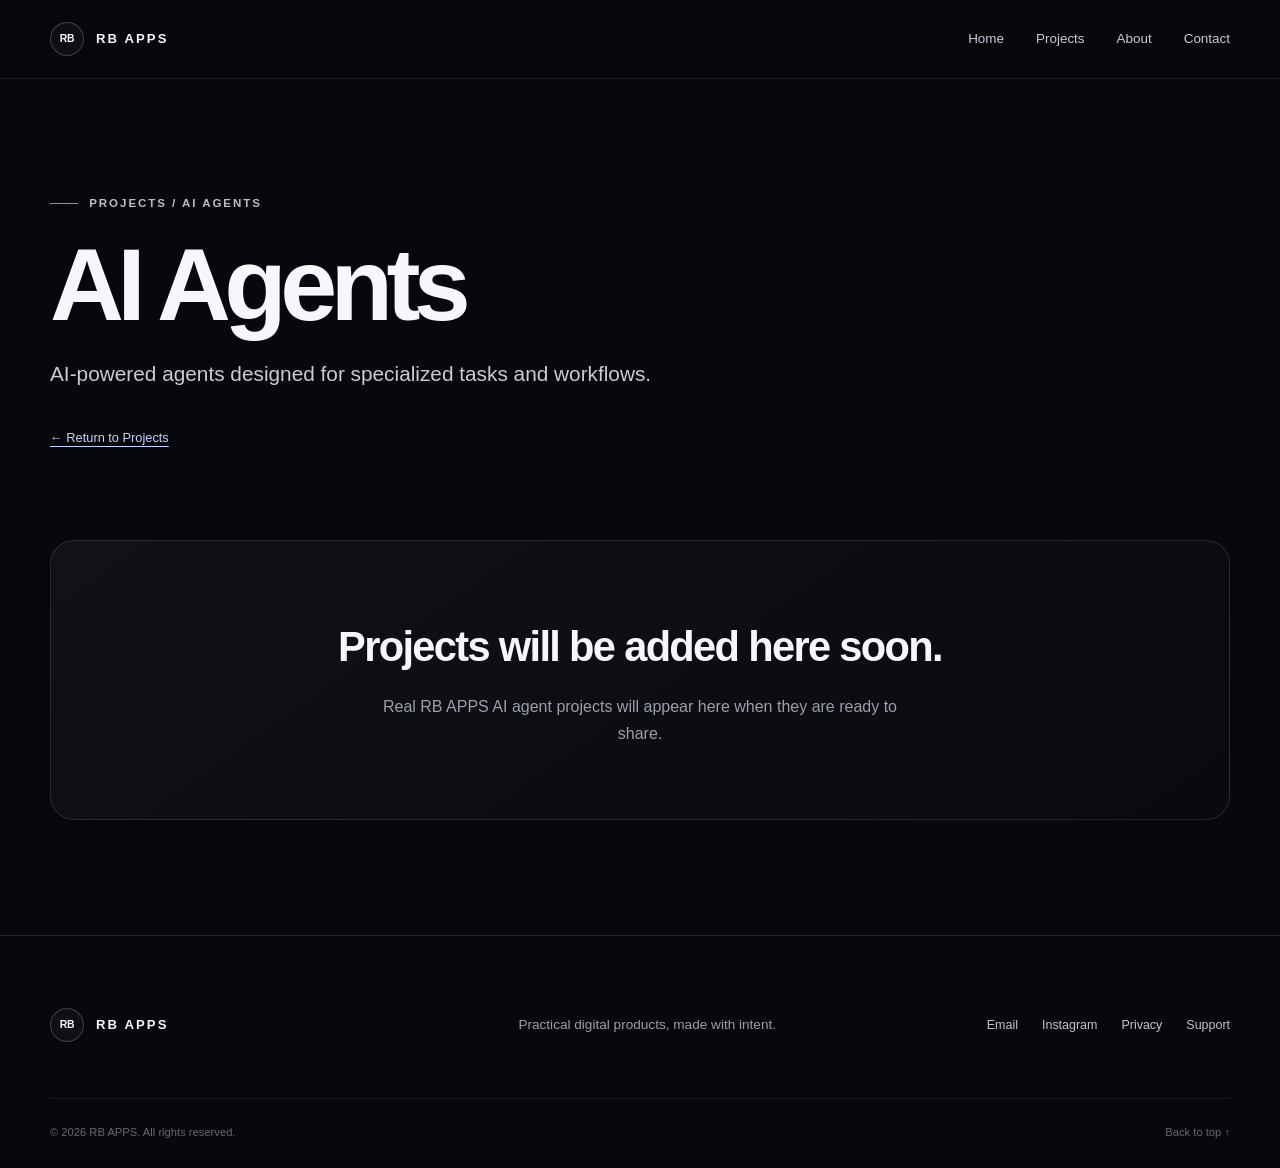
==== projects/ai-agents.html @ 2029d135 "feat: launch RB APPS portfolio website" ====
<!doctype html>
<html lang="en">
  <head><meta charset="UTF-8" /><meta name="viewport" content="width=device-width, initial-scale=1" /><meta name="theme-color" content="#07080c" /><meta name="description" content="Explore AI agent projects created by RB APPS." /><title>AI Agents — RB APPS</title><link rel="icon" href="../favicon.svg" type="image/svg+xml" /><link rel="stylesheet" href="../styles.css" /><script src="../script.js" defer></script></head>
  <body class="content-page">
    <a class="skip-link" href="#main-content">Skip to content</a>
    <header class="site-header" data-header><div class="container nav-shell"><a class="wordmark" href="../index.html" aria-label="RB APPS home"><span class="wordmark-mark" aria-hidden="true">RB</span><span>RB APPS</span></a><button class="menu-button" type="button" aria-expanded="false" aria-controls="primary-navigation" aria-label="Open navigation" data-menu-button><span></span><span></span></button><nav class="primary-nav" id="primary-navigation" aria-label="Primary navigation" data-navigation><a href="../index.html">Home</a><a href="../index.html#apps">Projects</a><a href="../index.html#about">About</a><a href="../index.html#contact">Contact</a></nav></div></header>
    <main class="category-main" id="main-content"><div class="category-shell"><header class="category-page-header"><p class="eyebrow"><span></span> Projects / AI Agents</p><h1>AI Agents</h1><p class="content-intro">AI-powered agents designed for specialized tasks and workflows.</p><a class="category-back" href="../index.html#apps">← Return to Projects</a></header><section class="empty-state" aria-labelledby="empty-title"><div><h2 id="empty-title">Projects will be added here soon.</h2><p>Real RB APPS AI agent projects will appear here when they are ready to share.</p></div></section></div></main>
    <footer class="site-footer"><div class="container footer-main"><a class="wordmark" href="../index.html" aria-label="RB APPS home"><span class="wordmark-mark" aria-hidden="true">RB</span><span>RB APPS</span></a><p>Practical digital products, made with intent.</p><nav aria-label="Footer navigation"><a href="mailto:digitalcreatorranjeet@gmail.com">Email</a><a href="https://www.instagram.com/ranjeet.focused/" target="_blank" rel="noopener noreferrer" aria-label="Instagram (opens in a new tab)">Instagram</a><a href="../privacy.html">Privacy</a><a href="../support.html">Support</a></nav></div><div class="container footer-bottom"><p>© <span data-current-year></span> RB APPS. All rights reserved.</p><a href="#main-content">Back to top ↑</a></div></footer>
  </body>
</html>
---- styles.css ----
:root {
  color-scheme: dark;
  --bg: #07080c;
  --bg-soft: #0b0d13;
  --surface: rgba(255, 255, 255, 0.045);
  --surface-strong: rgba(255, 255, 255, 0.075);
  --line: rgba(255, 255, 255, 0.11);
  --line-bright: rgba(255, 255, 255, 0.2);
  --text: #f6f7fb;
  --muted: #9a9fac;
  --blue: #6e8cff;
  --violet: #9b79ff;
  --max-width: 1180px;
  --radius: 24px;
  --space-section: clamp(5rem, 10vw, 9rem);
}

*, *::before, *::after { box-sizing: border-box; }
html { scroll-behavior: smooth; }
body {
  margin: 0;
  min-width: 280px;
  overflow-x: hidden;
  background: var(--bg);
  color: var(--text);
  font-family: Inter, ui-sans-serif, -apple-system, BlinkMacSystemFont, "Segoe UI", sans-serif;
  font-size: 1rem;
  line-height: 1.65;
  -webkit-font-smoothing: antialiased;
}

a { color: inherit; }
button, a { -webkit-tap-highlight-color: transparent; }
:focus-visible { outline: 2px solid #aabaff; outline-offset: 4px; }
.container { width: min(calc(100% - 2.5rem), var(--max-width)); margin-inline: auto; }
.skip-link { position: fixed; z-index: 100; top: 1rem; left: 1rem; padding: .7rem 1rem; background: white; color: #08090d; transform: translateY(-180%); }
.skip-link:focus { transform: translateY(0); }

.site-header { position: absolute; z-index: 20; inset: 0 0 auto; border-bottom: 1px solid rgba(255,255,255,.08); }
.nav-shell { min-height: 78px; display: flex; align-items: center; justify-content: space-between; }
.wordmark { display: inline-flex; align-items: center; gap: .75rem; color: var(--text); font-weight: 720; font-size: .82rem; letter-spacing: .16em; text-decoration: none; }
.wordmark-mark { display: grid; width: 34px; aspect-ratio: 1; place-items: center; border: 1px solid var(--line-bright); border-radius: 50%; font-size: .65rem; letter-spacing: -.03em; background: rgba(255,255,255,.035); }
.primary-nav { display: flex; gap: 2rem; align-items: center; }
.primary-nav a { min-height: 44px; display: inline-flex; align-items: center; color: #c8cbd4; font-size: .84rem; text-decoration: none; transition: color .2s ease; }
.primary-nav a:hover { color: white; }
.menu-button { display: none; width: 46px; height: 46px; padding: 0; border: 1px solid var(--line); border-radius: 50%; background: transparent; }
.menu-button span { display: block; width: 18px; height: 1px; margin: 5px auto; background: white; transition: transform .2s ease; }

.hero { position: relative; min-height: min(900px, 100svh); padding: clamp(9.5rem, 18vh, 13rem) 0 2rem; overflow: hidden; display: flex; flex-direction: column; justify-content: space-between; border-bottom: 1px solid var(--line); }
.hero::before { content: ""; position: absolute; inset: 0; opacity: .2; background-image: linear-gradient(rgba(255,255,255,.045) 1px, transparent 1px), linear-gradient(90deg, rgba(255,255,255,.045) 1px, transparent 1px); background-size: 72px 72px; mask-image: linear-gradient(to bottom, black, transparent 80%); }
.gravity-field { position: absolute; inset: 0; pointer-events: none; }
.orb { position: absolute; border-radius: 50%; filter: blur(12px); opacity: .25; animation: float 12s ease-in-out infinite alternate; }
.orb-one { width: min(42vw, 600px); aspect-ratio: 1; right: -10%; top: 4%; background: radial-gradient(circle, rgba(90,110,255,.7), transparent 68%); }
.orb-two { width: 380px; aspect-ratio: 1; left: -12%; bottom: -20%; background: radial-gradient(circle, rgba(151,83,255,.35), transparent 70%); animation-delay: -5s; }
.orbit { position: absolute; border: 1px solid rgba(255,255,255,.09); border-radius: 50%; transform: rotate(-20deg); }
.orbit-one { width: 610px; height: 230px; right: -80px; top: 240px; }
.orbit-two { width: 380px; height: 130px; right: 45px; top: 290px; }
.hero-layout { position: relative; z-index: 2; display: grid; grid-template-columns: minmax(0, 1.25fr) minmax(320px, .75fr); gap: clamp(2rem, 7vw, 7rem); align-items: center; }
.eyebrow { margin: 0 0 1.5rem; display: flex; align-items: center; gap: .7rem; color: #b9beca; font-size: .72rem; font-weight: 650; letter-spacing: .17em; text-transform: uppercase; }
.eyebrow span { width: 28px; height: 1px; background: linear-gradient(90deg, var(--blue), var(--violet)); }
.hero h1 { margin: 0; font-size: clamp(4.4rem, 12vw, 9rem); line-height: .82; letter-spacing: -.075em; font-weight: 760; }
.hero-tagline { max-width: 700px; margin: 1.8rem 0 0; font-size: clamp(1.65rem, 3.3vw, 3rem); line-height: 1.14; letter-spacing: -.04em; font-weight: 360; }
em { color: #aab6ff; font-family: Georgia, serif; font-weight: 400; }
.hero-summary { max-width: 570px; margin: 1.7rem 0 0; color: var(--muted); font-size: clamp(1rem, 1.6vw, 1.12rem); }
.hero-actions { display: flex; flex-wrap: wrap; gap: .85rem; margin-top: 2.4rem; }
.button { min-height: 50px; padding: .75rem 1.2rem; border: 1px solid transparent; border-radius: 999px; display: inline-flex; align-items: center; justify-content: center; gap: 2rem; font-size: .84rem; font-weight: 650; text-decoration: none; transition: transform .2s ease, background-color .2s ease, border-color .2s ease; }
.button:hover { transform: translateY(-2px); }
.button-primary { background: #f5f6fa; color: #08090d; }
.button-secondary { border-color: var(--line-bright); background: rgba(255,255,255,.025); }
.hero-object { position: relative; min-height: 440px; display: grid; place-items: center; perspective: 900px; }
.device-shell { width: min(245px, 68vw); aspect-ratio: .54; padding: 8px; border: 1px solid rgba(255,255,255,.26); border-radius: 36px; background: linear-gradient(145deg, rgba(255,255,255,.13), rgba(255,255,255,.025)); box-shadow: 0 35px 90px rgba(0,0,0,.65), 0 0 80px rgba(89,92,255,.11); transform: rotate(7deg) translateY(-5px); animation: deviceFloat 7s ease-in-out infinite; }
.device-screen { height: 100%; padding: 1.2rem; border-radius: 29px; background: radial-gradient(circle at 65% 20%, rgba(114,86,255,.23), transparent 35%), #090a10; border: 1px solid rgba(255,255,255,.07); display: flex; flex-direction: column; }
.screen-label { color: #7c8291; font-size: .55rem; letter-spacing: .18em; }
.screen-core { flex: 1; display: grid; place-items: center; }
.screen-core span { width: 92px; aspect-ratio: 1; display: grid; place-items: center; border-radius: 25px; background: linear-gradient(145deg, #7792ff, #7c4fff); box-shadow: 0 15px 45px rgba(104,76,255,.4); font-size: 2.2rem; font-weight: 730; }
.screen-lines { display: grid; gap: .55rem; }
.screen-lines i { height: 5px; border-radius: 5px; background: rgba(255,255,255,.12); }
.screen-lines i:nth-child(2) { width: 78%; } .screen-lines i:nth-child(3) { width: 48%; }
.status-chip { position: absolute; padding: .45rem .7rem; border: 1px solid var(--line); border-radius: 999px; background: rgba(10,11,17,.8); backdrop-filter: blur(8px); color: #aeb3c0; font-size: .55rem; letter-spacing: .13em; }
.chip-one { top: 17%; right: -4%; } .chip-two { bottom: 18%; left: -10%; }
.hero-footnote { position: relative; z-index: 2; padding-top: 2rem; display: flex; justify-content: space-between; color: #666b78; font-size: .63rem; letter-spacing: .15em; text-transform: uppercase; }

.section { padding-block: var(--space-section); }
.section-heading { margin-bottom: clamp(2.5rem, 6vw, 5rem); display: grid; grid-template-columns: 1.25fr .75fr; gap: 3rem; align-items: end; }
.section-heading h2, .about-grid h2, .contact-panel h2 { margin: 0; font-size: clamp(2.4rem, 5vw, 4.7rem); line-height: 1.02; letter-spacing: -.055em; }
.section-heading > p { max-width: 450px; margin: 0; color: var(--muted); }
.apps-section { background: linear-gradient(180deg, #090a0f, var(--bg)); }
.project-category-grid { display: grid; grid-template-columns: repeat(4, minmax(0, 1fr)); gap: 1rem; margin-bottom: clamp(4rem, 8vw, 7rem); }
.project-category-card { min-width: 0; min-height: 310px; padding: clamp(1.35rem, 2.4vw, 2rem); display: flex; flex-direction: column; color: var(--text); text-decoration: none; border: 1px solid var(--line); border-radius: var(--radius); background: linear-gradient(145deg, rgba(255,255,255,.045), rgba(255,255,255,.012)); transition: transform .3s ease, border-color .3s ease, background .3s ease; }
.project-category-card:hover { transform: translateY(-5px); border-color: var(--line-bright); background: linear-gradient(145deg, rgba(119,104,255,.1), rgba(255,255,255,.018)); }
.project-category-card:focus-visible { outline: 2px solid #9aa6ff; outline-offset: 4px; }
.category-icon { width: 48px; height: 48px; display: grid; place-items: center; color: #aeb8ff; border: 1px solid rgba(159,169,255,.28); border-radius: 15px; background: rgba(111,91,255,.09); }
.category-icon svg { width: 24px; height: 24px; fill: none; stroke: currentColor; stroke-width: 1.45; stroke-linecap: round; stroke-linejoin: round; }
.category-number { margin: 1.5rem 0 0; color: #686e7c; font-size: .62rem; letter-spacing: .18em; }
.project-category-card h3 { margin: auto 0 .75rem; padding-top: 2.5rem; font-size: clamp(1.3rem, 2vw, 1.65rem); line-height: 1.08; letter-spacing: -.035em; }
.project-category-card p { margin: 0; color: var(--muted); font-size: .86rem; line-height: 1.6; }
.category-cta { margin-top: 1.75rem; display: flex; align-items: center; justify-content: space-between; color: #e9ebf6; font-size: .7rem; letter-spacing: .08em; text-transform: uppercase; }
.category-cta > span { color: #9aa6ff; font-size: 1rem; transition: transform .3s ease; }
.project-category-card:hover .category-cta > span { transform: translate(3px, 3px); }
.project-list { scroll-margin-top: 2rem; }
.project-list-heading { margin-bottom: 2rem; }
.project-list-heading h3 { margin: .5rem 0 0; font-size: clamp(1.8rem, 3vw, 2.6rem); letter-spacing: -.04em; }
.app-card { overflow: hidden; min-height: 480px; display: grid; grid-template-columns: 1fr 1fr; border: 1px solid var(--line); border-radius: var(--radius); background: var(--surface); transition: transform .3s ease, border-color .3s ease; }
.app-card + .app-card { margin-top: 2rem; }
.app-card:hover { transform: translateY(-5px); border-color: var(--line-bright); }
.app-visual { position: relative; overflow: hidden; min-height: 380px; display: grid; place-items: center; background: radial-gradient(circle at center, rgba(102,85,255,.2), transparent 38%), linear-gradient(145deg, rgba(255,255,255,.035), transparent); border-right: 1px solid var(--line); }
.smart-prompt-visual { background: radial-gradient(circle at center, rgba(76,124,255,.23), transparent 38%), linear-gradient(145deg, rgba(255,255,255,.035), transparent); }
.app-visual::before { content: ""; position: absolute; width: 72%; aspect-ratio: 1; border: 1px solid rgba(255,255,255,.08); border-radius: 50%; }
.app-icon { z-index: 1; width: 132px; aspect-ratio: 1; display: grid; place-items: center; border-radius: 34px; background: linear-gradient(145deg, #7996ff, #764ce9); box-shadow: 0 28px 65px rgba(91,67,228,.35); font-size: 3.2rem; font-weight: 750; }
.app-icon-image { z-index: 1; display: block; width: 148px; height: 148px; aspect-ratio: 1; object-fit: cover; border: 1px solid rgba(255,255,255,.15); border-radius: 35px; box-shadow: 0 28px 65px rgba(91,67,228,.38); }
.visual-ring { position: absolute; width: 90%; height: 32%; border: 1px solid rgba(255,255,255,.1); border-radius: 50%; transform: rotate(-14deg); }
.visual-dot { position: absolute; width: 8px; aspect-ratio: 1; border-radius: 50%; background: #a5b3ff; box-shadow: 0 0 20px #7b8cff; }
.dot-one { top: 24%; right: 24%; } .dot-two { bottom: 22%; left: 20%; width: 5px; }
.app-content { padding: clamp(2rem, 6vw, 5rem); display: flex; flex-direction: column; justify-content: center; align-items: flex-start; }
.app-index { color: #858b99; font-size: .65rem; letter-spacing: .17em; }
.app-content h3 { margin: .65rem 0 1rem; font-size: clamp(2.5rem, 4.6vw, 4.8rem); line-height: 1; letter-spacing: -.055em; }
.placeholder-copy { max-width: 420px; margin: 0; color: var(--muted); }
.app-link { margin-top: 2rem; gap: 1.25rem; }
.app-screenshots { grid-column: 1 / -1; display: flex; gap: 1rem; overflow-x: auto; padding: clamp(1.25rem, 3vw, 2rem); border-top: 1px solid var(--line); background: rgba(255,255,255,.018); scroll-snap-type: x proximity; scrollbar-color: rgba(150,157,255,.45) transparent; }
.app-screenshots img { flex: 0 0 clamp(190px, 23vw, 270px); width: clamp(190px, 23vw, 270px); height: auto; border: 1px solid rgba(255,255,255,.12); border-radius: 18px; box-shadow: 0 18px 45px rgba(0,0,0,.3); scroll-snap-align: start; }
.coming-soon { margin-top: 2rem; padding: .5rem .8rem; border: 1px solid var(--line); border-radius: 999px; color: #c6cad4; font-size: .7rem; letter-spacing: .09em; text-transform: uppercase; }
.future-note { margin: 2rem 0 0; color: #656a76; font-size: .8rem; text-align: center; }

.about-section { border-top: 1px solid rgba(255,255,255,.05); }
.about-grid { display: grid; grid-template-columns: minmax(280px, .78fr) minmax(0, 1fr); gap: clamp(3rem, 9vw, 9rem); align-items: center; }
.about-portrait { position: relative; max-width: 470px; padding: 8px; border: 1px solid var(--line); border-radius: 30px; background: linear-gradient(145deg, rgba(255,255,255,.09), rgba(255,255,255,.02)); box-shadow: 0 30px 80px rgba(0,0,0,.38), 0 0 65px rgba(91,86,255,.08); }
.about-portrait::after { content: ""; position: absolute; z-index: -1; width: 48%; aspect-ratio: 1; right: -8%; bottom: -7%; border-radius: 50%; background: rgba(105,82,255,.2); filter: blur(45px); }
.about-portrait img { display: block; width: 100%; height: auto; aspect-ratio: 1122 / 1402; object-fit: cover; object-position: center 38%; border-radius: 22px; }
.about-content { max-width: 620px; }
.about-copy { padding-top: clamp(1.75rem, 4vw, 3rem); }
.about-copy p { margin: 0 0 1.5rem; color: var(--muted); font-size: clamp(1rem, 1.8vw, 1.2rem); }
.about-copy p:first-child { color: #dde0e7; }
.principles-section { border-block: 1px solid var(--line); background: var(--bg-soft); }
.section-heading.compact { grid-template-columns: 1fr; }
.principles-grid { display: grid; grid-template-columns: repeat(4, 1fr); border: 1px solid var(--line); border-radius: var(--radius); overflow: hidden; }
.principles-grid article { min-width: 0; padding: clamp(1.5rem, 3vw, 2.4rem); border-right: 1px solid var(--line); }
.principles-grid article:last-child { border: 0; }
.principles-grid span { color: #666c79; font-size: .65rem; letter-spacing: .15em; }
.principles-grid h3 { margin: 4rem 0 .8rem; font-size: 1.25rem; }
.principles-grid p { margin: 0; color: var(--muted); font-size: .9rem; }

.contact-panel { padding: clamp(2rem, 6vw, 5rem); display: grid; grid-template-columns: 1.15fr .85fr; gap: 3rem; align-items: center; border: 1px solid var(--line); border-radius: var(--radius); background: radial-gradient(circle at 90% 20%, rgba(98,83,255,.16), transparent 32%), var(--surface); }
.contact-copy p { margin: 0 0 1.2rem; color: var(--muted); }
.contact-links { display: grid; gap: .75rem; }
.contact-link { position: relative; min-height: 76px; padding: .9rem 3rem .9rem 1rem; display: flex; flex-direction: column; justify-content: center; border: 1px solid var(--line); border-radius: 16px; background: rgba(255,255,255,.025); text-decoration: none; transition: transform .2s ease, border-color .2s ease, background-color .2s ease; }
.contact-link:hover { transform: translateY(-2px); border-color: var(--line-bright); background: rgba(255,255,255,.055); }
.contact-link:active { transform: translateY(0); background: rgba(255,255,255,.075); }
.contact-link-label { color: #777d8a; font-size: .65rem; font-weight: 650; letter-spacing: .14em; text-transform: uppercase; }
.contact-link-value { overflow-wrap: anywhere; color: #e8eaf0; font-size: .88rem; }
.contact-link-arrow { position: absolute; right: 1rem; top: 50%; color: #9daaff; transform: translateY(-50%); }
.site-footer { padding: 4rem 0 1.7rem; border-top: 1px solid var(--line); }
.footer-main { display: grid; grid-template-columns: 1fr 1fr auto; gap: 2rem; align-items: center; }
.footer-main p { color: var(--muted); font-size: .85rem; }
.footer-main nav { display: flex; flex-wrap: wrap; gap: .5rem 1.5rem; color: #858a96; font-size: .78rem; }
.footer-main nav a { min-height: 44px; display: inline-flex; align-items: center; color: #c1c5cf; text-underline-offset: .25em; text-decoration-color: transparent; transition: color .2s ease, text-decoration-color .2s ease; }
.footer-main nav a:hover { color: white; text-decoration-color: currentColor; }
.footer-main small { margin-left: .25rem; color: #565b67; text-transform: uppercase; font-size: .55rem; }
.footer-bottom { margin-top: 3rem; padding-top: 1.5rem; border-top: 1px solid rgba(255,255,255,.07); display: flex; justify-content: space-between; color: #636874; font-size: .7rem; }
.footer-bottom p { margin: 0; }
.footer-bottom a { text-decoration: none; }

.content-page { min-height: 100vh; }
.content-page .site-header { position: relative; background: rgba(7,8,12,.82); }
.content-main { position: relative; overflow: hidden; min-height: calc(100vh - 78px); padding-block: clamp(4.5rem, 10vw, 8rem); }
.content-main::before { content: ""; position: absolute; width: min(60vw, 760px); aspect-ratio: 1; top: -34%; right: -18%; border-radius: 50%; background: radial-gradient(circle, rgba(92,91,255,.16), transparent 68%); pointer-events: none; }
.content-shell { position: relative; z-index: 1; width: min(calc(100% - 2.5rem), 820px); margin-inline: auto; }
.content-header { margin-bottom: clamp(2.5rem, 6vw, 4.5rem); }
.content-header h1 { max-width: 760px; margin: 0; font-size: clamp(3rem, 7vw, 6rem); line-height: .95; letter-spacing: -.065em; }
.content-intro { max-width: 700px; margin: 1.5rem 0 0; color: #c9ccd5; font-size: clamp(1.05rem, 2vw, 1.3rem); }
.content-card { padding: clamp(1.5rem, 5vw, 3.5rem); border: 1px solid var(--line); border-radius: var(--radius); background: linear-gradient(145deg, rgba(255,255,255,.055), rgba(255,255,255,.02)); box-shadow: 0 28px 80px rgba(0,0,0,.22); }
.content-card h2 { margin: 0 0 1rem; font-size: clamp(1.45rem, 3vw, 2rem); line-height: 1.2; letter-spacing: -.035em; }
.content-card h2:not(:first-child) { margin-top: 2.5rem; }
.content-card p, .content-card li { color: var(--muted); }
.content-card p { margin: 0 0 1.25rem; }
.content-card ul { margin: 1.25rem 0 0; padding-left: 1.25rem; }
.content-card li { margin-block: .65rem; padding-left: .35rem; }
.content-card a:not(.button) { color: #c8d0ff; text-underline-offset: .25em; }
.content-card .button { margin-top: 1rem; }
.policy-date { display: inline-flex; margin-bottom: 2rem; padding: .45rem .75rem; border: 1px solid var(--line); border-radius: 999px; color: #abb0bd; font-size: .72rem; letter-spacing: .08em; text-transform: uppercase; }
.content-footer-note { margin: 2rem 0 0; color: #666c78; font-size: .78rem; }
.category-main { padding-block: clamp(4.5rem, 9vw, 8rem); }
.category-shell { width: min(calc(100% - 2.5rem), var(--max-width)); margin-inline: auto; }
.category-page-header { max-width: 820px; margin-bottom: clamp(3rem, 7vw, 5rem); }
.category-page-header h1 { margin: 0; font-size: clamp(3rem, 8vw, 6.5rem); line-height: .94; letter-spacing: -.065em; }
.category-page-header .content-intro { max-width: 680px; }
.category-back { min-height: 44px; margin-top: 1.5rem; display: inline-flex; align-items: center; color: #c8d0ff; font-size: .8rem; text-underline-offset: .3em; }
.empty-state { min-height: 280px; padding: clamp(2rem, 6vw, 4.5rem); display: grid; place-content: center; text-align: center; border: 1px solid var(--line); border-radius: var(--radius); background: linear-gradient(145deg, rgba(255,255,255,.045), rgba(255,255,255,.012)); }
.empty-state h2 { margin: 0; font-size: clamp(1.6rem, 4vw, 2.6rem); letter-spacing: -.04em; }
.empty-state p { max-width: 520px; margin: .8rem auto 0; color: var(--muted); }

@keyframes float { to { transform: translate3d(20px, -25px, 0) scale(1.04); } }
@keyframes deviceFloat { 0%, 100% { transform: rotate(7deg) translateY(-5px); } 50% { transform: rotate(5deg) translateY(9px); } }

@media (max-width: 1000px) {
  .project-category-grid { grid-template-columns: repeat(2, minmax(0, 1fr)); }
}

@media (max-width: 820px) {
  .site-header[data-open="true"] { position: fixed; background: rgba(7,8,12,.96); }
  .menu-button { display: block; }
  .site-header[data-open="true"] .menu-button span:first-child { transform: translateY(3px) rotate(45deg); }
  .site-header[data-open="true"] .menu-button span:last-child { transform: translateY(-3px) rotate(-45deg); }
  .primary-nav { display: none; position: absolute; inset: 78px 0 auto; min-height: calc(100dvh - 78px); padding: 2rem 1.25rem; background: rgba(7,8,12,.98); flex-direction: column; align-items: stretch; }
  .site-header[data-open="true"] .primary-nav { display: flex; }
  .primary-nav a { min-height: 58px; border-bottom: 1px solid var(--line); font-size: 1.1rem; }
  .hero { min-height: auto; }
  .hero-layout, .section-heading, .about-grid, .contact-panel { grid-template-columns: 1fr; }
  .about-portrait { width: min(100%, 460px); margin-inline: auto; }
  .about-content { max-width: 680px; }
  .hero-object { min-height: 390px; margin-top: 1rem; }
  .orbit-one { right: -270px; } .orbit-two { right: -90px; }
  .app-card { grid-template-columns: 1fr; }
  .app-visual { border-right: 0; border-bottom: 1px solid var(--line); }
  .app-screenshots { grid-column: 1; }
  .principles-grid { grid-template-columns: 1fr 1fr; }
  .principles-grid article:nth-child(2) { border-right: 0; }
  .principles-grid article:nth-child(-n+2) { border-bottom: 1px solid var(--line); }
  .footer-main { grid-template-columns: 1fr; }
}

@media (max-width: 520px) {
  .container { width: min(calc(100% - 1.5rem), var(--max-width)); }
  .hero { padding-top: 8.5rem; }
  .hero h1 { font-size: clamp(3.7rem, 22vw, 6rem); }
  .hero-actions { align-items: stretch; flex-direction: column; }
  .button { width: 100%; }
  .project-category-grid { grid-template-columns: 1fr; }
  .project-category-card { min-height: 270px; }
  .app-screenshots img { flex-basis: min(78vw, 270px); width: min(78vw, 270px); }
  .hero-object { min-height: 350px; }
  .device-shell { width: 190px; }
  .chip-one { right: 0; } .chip-two { left: 0; }
  .principles-grid { grid-template-columns: 1fr; }
  .principles-grid article { border-right: 0; border-bottom: 1px solid var(--line); }
  .principles-grid article:nth-child(2) { border-right: 0; }
  .principles-grid article:nth-child(-n+3) { border-bottom: 1px solid var(--line); }
  .principles-grid article:last-child { border-bottom: 0; }
  .principles-grid h3 { margin-top: 2.5rem; }
  .footer-bottom { align-items: flex-start; flex-direction: column; gap: 1rem; }
  .content-shell { width: min(calc(100% - 1.5rem), 820px); }
  .content-header h1 { font-size: clamp(2.75rem, 15vw, 4.2rem); }
}

@media (prefers-reduced-motion: reduce) {
  html { scroll-behavior: auto; }
  *, *::before, *::after { scroll-behavior: auto !important; animation-duration: .01ms !important; animation-iteration-count: 1 !important; transition-duration: .01ms !important; }
}
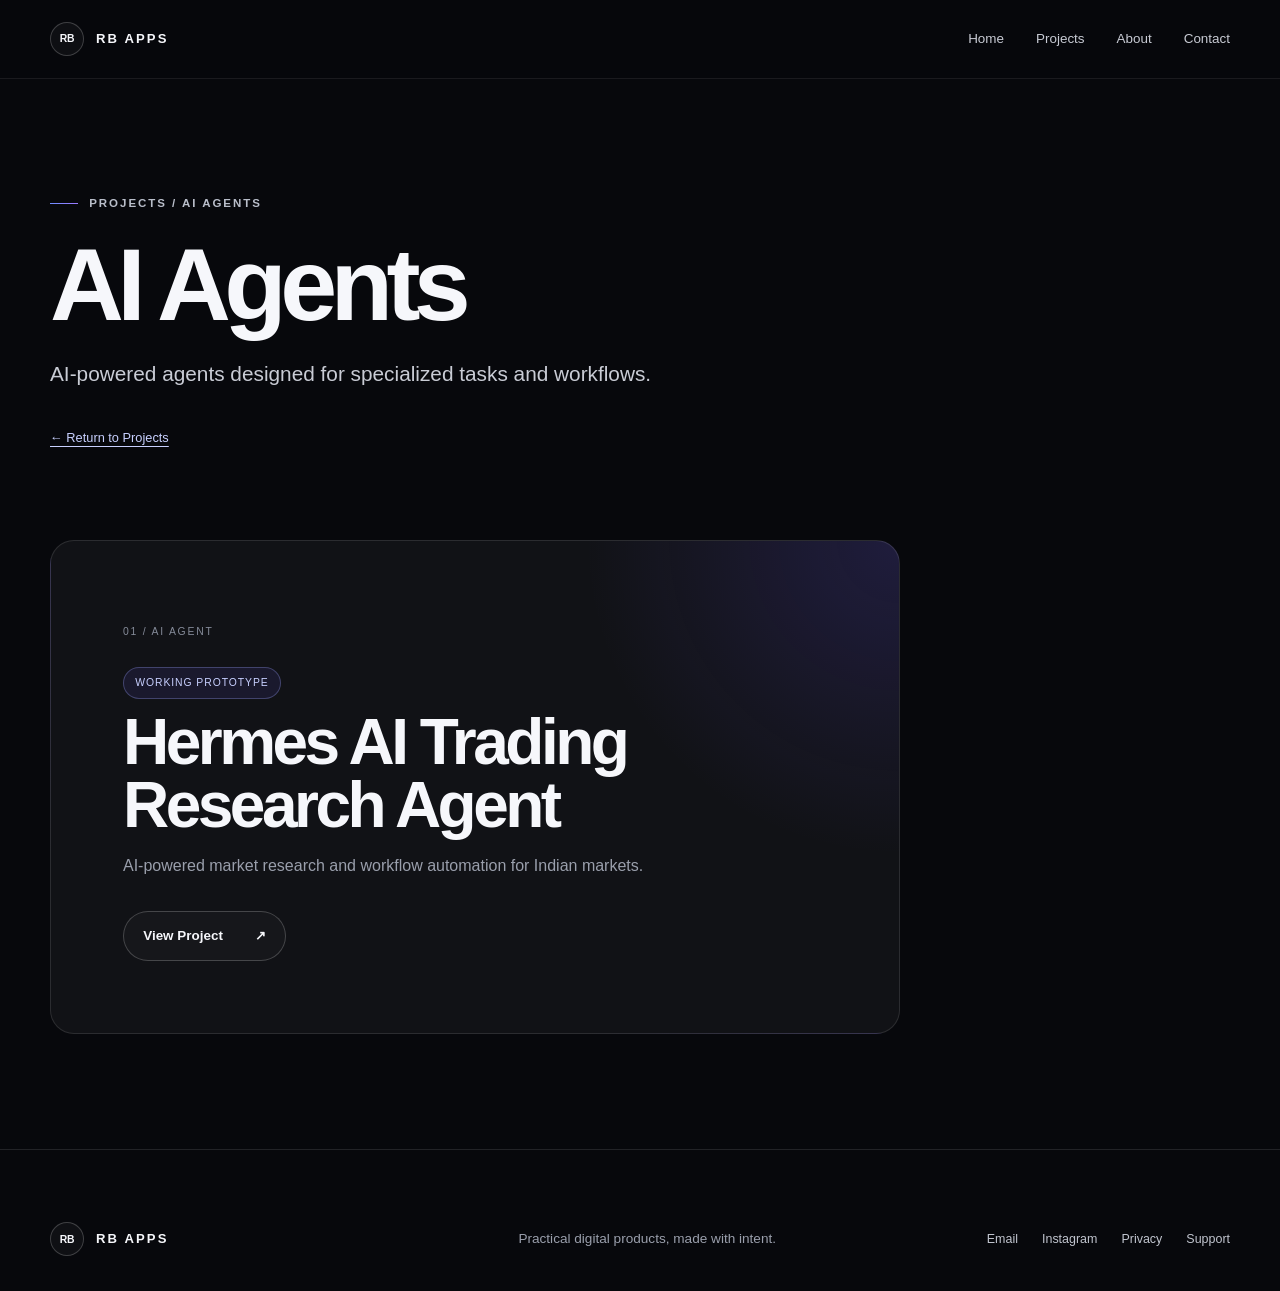
==== commit fdbed24f: "feat: add Hermes AI trading research case study" ====
--- a/projects/ai-agents.html
+++ b/projects/ai-agents.html
@@ -1,10 +1 @@
-<!doctype html>
-<html lang="en">
-  <head><meta charset="UTF-8" /><meta name="viewport" content="width=device-width, initial-scale=1" /><meta name="theme-color" content="#07080c" /><meta name="description" content="Explore AI agent projects created by RB APPS." /><title>AI Agents — RB APPS</title><link rel="icon" href="../favicon.svg" type="image/svg+xml" /><link rel="stylesheet" href="../styles.css" /><script src="../script.js" defer></script></head>
-  <body class="content-page">
-    <a class="skip-link" href="#main-content">Skip to content</a>
-    <header class="site-header" data-header><div class="container nav-shell"><a class="wordmark" href="../index.html" aria-label="RB APPS home"><span class="wordmark-mark" aria-hidden="true">RB</span><span>RB APPS</span></a><button class="menu-button" type="button" aria-expanded="false" aria-controls="primary-navigation" aria-label="Open navigation" data-menu-button><span></span><span></span></button><nav class="primary-nav" id="primary-navigation" aria-label="Primary navigation" data-navigation><a href="../index.html">Home</a><a href="../index.html#apps">Projects</a><a href="../index.html#about">About</a><a href="../index.html#contact">Contact</a></nav></div></header>
-    <main class="category-main" id="main-content"><div class="category-shell"><header class="category-page-header"><p class="eyebrow"><span></span> Projects / AI Agents</p><h1>AI Agents</h1><p class="content-intro">AI-powered agents designed for specialized tasks and workflows.</p><a class="category-back" href="../index.html#apps">← Return to Projects</a></header><section class="empty-state" aria-labelledby="empty-title"><div><h2 id="empty-title">Projects will be added here soon.</h2><p>Real RB APPS AI agent projects will appear here when they are ready to share.</p></div></section></div></main>
-    <footer class="site-footer"><div class="container footer-main"><a class="wordmark" href="../index.html" aria-label="RB APPS home"><span class="wordmark-mark" aria-hidden="true">RB</span><span>RB APPS</span></a><p>Practical digital products, made with intent.</p><nav aria-label="Footer navigation"><a href="mailto:digitalcreatorranjeet@gmail.com">Email</a><a href="https://www.instagram.com/ranjeet.focused/" target="_blank" rel="noopener noreferrer" aria-label="Instagram (opens in a new tab)">Instagram</a><a href="../privacy.html">Privacy</a><a href="../support.html">Support</a></nav></div><div class="container footer-bottom"><p>© <span data-current-year></span> RB APPS. All rights reserved.</p><a href="#main-content">Back to top ↑</a></div></footer>
-  </body>
-</html>
+<!doctype html><html lang="en"><head><meta charset="UTF-8"><meta name="viewport" content="width=device-width, initial-scale=1"><meta name="description" content="Explore AI agent projects created by RB APPS."><title>AI Agents — RB APPS</title><link rel="icon" href="../favicon.svg"><link rel="stylesheet" href="../styles.css"><script src="../script.js" defer></script></head><body class="content-page"><a class="skip-link" href="#main-content">Skip to content</a><header class="site-header" data-header><div class="container nav-shell"><a class="wordmark" href="../index.html"><span class="wordmark-mark">RB</span><span>RB APPS</span></a><button class="menu-button" type="button" aria-expanded="false" aria-controls="primary-navigation" aria-label="Open navigation" data-menu-button><span></span><span></span></button><nav class="primary-nav" id="primary-navigation" data-navigation><a href="../index.html">Home</a><a href="../index.html#apps">Projects</a><a href="../index.html#about">About</a><a href="../index.html#contact">Contact</a></nav></div></header><main class="category-main" id="main-content"><div class="category-shell"><header class="category-page-header"><p class="eyebrow"><span></span>Projects / AI Agents</p><h1>AI Agents</h1><p class="content-intro">AI-powered agents designed for specialized tasks and workflows.</p><a class="category-back" href="../index.html#apps">← Return to Projects</a></header><article class="agent-project-card"><p class="app-index">01 / AI AGENT</p><span class="status-pill">Working Prototype</span><h2>Hermes AI Trading Research Agent</h2><p>AI-powered market research and workflow automation for Indian markets.</p><a class="button button-secondary" href="ai-agents/hermes-trading-agent.html">View Project <span aria-hidden="true">↗</span></a></article></div></main><footer class="site-footer"><div class="container footer-main"><a class="wordmark" href="../index.html"><span class="wordmark-mark">RB</span><span>RB APPS</span></a><p>Practical digital products, made with intent.</p><nav><a href="mailto:digitalcreatorranjeet@gmail.com">Email</a><a href="https://www.instagram.com/ranjeet.focused/" target="_blank" rel="noopener noreferrer">Instagram</a><a href="../privacy.html">Privacy</a><a href="../support.html">Support</a></nav></div></footer></body></html>
--- a/styles.css
+++ b/styles.css
@@ -187,6 +187,8 @@
 .empty-state { min-height: 280px; padding: clamp(2rem, 6vw, 4.5rem); display: grid; place-content: center; text-align: center; border: 1px solid var(--line); border-radius: var(--radius); background: linear-gradient(145deg, rgba(255,255,255,.045), rgba(255,255,255,.012)); }
 .empty-state h2 { margin: 0; font-size: clamp(1.6rem, 4vw, 2.6rem); letter-spacing: -.04em; }
 .empty-state p { max-width: 520px; margin: .8rem auto 0; color: var(--muted); }
+.agent-project-card { max-width:850px; padding:clamp(2rem,6vw,4.5rem); border:1px solid var(--line); border-radius:var(--radius); background:radial-gradient(circle at top right,rgba(104,82,255,.17),transparent 32%),var(--surface); }.agent-project-card h2{margin:.8rem 0 1rem;font-size:clamp(2rem,5vw,4.4rem);line-height:.98;letter-spacing:-.055em}.agent-project-card>p:not(.app-index){max-width:580px;margin:0;color:var(--muted)}.agent-project-card .button{margin-top:2rem}.status-pill{display:inline-flex;margin-top:1rem;padding:.4rem .7rem;border:1px solid rgba(156,166,255,.3);border-radius:999px;color:#c8d0ff;background:rgba(106,89,255,.1);font-size:.65rem;letter-spacing:.09em;text-transform:uppercase}
+.hermes-hero{padding:clamp(5rem,12vw,10rem) 0 clamp(4rem,8vw,7rem);background:radial-gradient(circle at 78% 10%,rgba(108,87,255,.2),transparent 24%),linear-gradient(180deg,#090a0f,var(--bg))}.hermes-hero h1{max-width:920px;margin:0;font-size:clamp(3.2rem,8.7vw,8.4rem);line-height:.87;letter-spacing:-.075em}.hermes-lead{max-width:780px;margin:2rem 0 0;color:#c9ccd5;font-size:clamp(1.1rem,2.4vw,1.55rem);line-height:1.45}.hermes-section{padding-block:clamp(3.5rem,8vw,7rem);border-top:1px solid rgba(255,255,255,.06)}.hermes-prose{max-width:760px}.hermes-prose h2,.section-label h2,.split-grid h2{margin:0;font-size:clamp(2rem,5vw,4.4rem);line-height:.98;letter-spacing:-.055em}.hermes-prose p{color:var(--muted)}.section-label{margin-bottom:2rem}.feature-grid,.challenge-grid{display:grid;grid-template-columns:repeat(4,minmax(0,1fr));border:1px solid var(--line);border-radius:var(--radius);overflow:hidden}.feature-grid span,.challenge-grid article{min-width:0;padding:1.25rem;border-right:1px solid var(--line);color:#d9dce6}.feature-grid span{min-height:120px;display:flex;align-items:flex-end;border-bottom:1px solid var(--line)}.feature-grid span:nth-child(4n),.challenge-grid article:last-child{border-right:0}.feature-grid span:nth-last-child(-n+4){border-bottom:0}.challenge-grid h3{margin:0;font-size:1.1rem}.challenge-grid p{color:var(--muted);font-size:.88rem}.challenge-grid strong{color:#d8dcf0}.architecture-flow{max-width:820px;margin:0;padding:0;list-style:none;display:grid;gap:.7rem}.architecture-flow li{position:relative;min-height:58px;padding:1rem 1.2rem;display:flex;align-items:center;border:1px solid var(--line);border-radius:14px;background:rgba(255,255,255,.025)}.architecture-flow li:not(:last-child)::after{content:"↓";position:absolute;left:1.2rem;bottom:-.78rem;z-index:1;color:#9aa6ff}.split-grid{display:grid;grid-template-columns:minmax(0,.9fr) minmax(0,1.1fr);gap:clamp(2rem,9vw,9rem)}.stack-list{margin:0;padding:0;list-style:none;border-top:1px solid var(--line)}.stack-list li{padding:.85rem 0;border-bottom:1px solid var(--line);color:#d4d7e1}.workflow-statement{margin:0 0 1.2rem;color:#cbd3ff!important;font-size:clamp(1.15rem,3vw,1.7rem)}.evolution-grid,.hermes-gallery{display:grid;grid-template-columns:repeat(3,1fr);gap:1rem}.evolution-grid{grid-template-columns:1fr 1fr;margin-bottom:2rem}.evolution-grid article{padding:1.5rem;border:1px solid var(--line);border-radius:18px;background:rgba(255,255,255,.025)}.evolution-grid article p:last-child{margin:.65rem 0 0;color:#e3e5ed}.gallery-note{max-width:720px;color:var(--muted);font-size:.86rem}.hermes-gallery a{overflow:hidden;display:block;min-width:0;border:1px solid var(--line);border-radius:18px;background:#0b0c10}.hermes-gallery a:first-child{grid-column:span 3}.hermes-gallery img{display:block;width:100%;height:100%;aspect-ratio:1;object-fit:cover}.hermes-gallery a:first-child img{aspect-ratio:16/8;object-position:top}.disclaimer{padding:1.2rem 1.5rem;border-left:2px solid #9aa6ff;background:rgba(108,87,255,.08);color:#d1d5e6;font-size:.86rem}
 
 @keyframes float { to { transform: translate3d(20px, -25px, 0) scale(1.04); } }
 @keyframes deviceFloat { 0%, 100% { transform: rotate(7deg) translateY(-5px); } 50% { transform: rotate(5deg) translateY(9px); } }
@@ -216,6 +218,7 @@
   .principles-grid article:nth-child(2) { border-right: 0; }
   .principles-grid article:nth-child(-n+2) { border-bottom: 1px solid var(--line); }
   .footer-main { grid-template-columns: 1fr; }
+  .feature-grid,.challenge-grid{grid-template-columns:1fr 1fr}.feature-grid span:nth-child(2n),.challenge-grid article:nth-child(2n){border-right:0}.feature-grid span:nth-last-child(-n+4){border-bottom:1px solid var(--line)}.feature-grid span:nth-last-child(-n+2){border-bottom:0}.challenge-grid article:nth-child(-n+2){border-bottom:1px solid var(--line)}.split-grid{grid-template-columns:1fr}
 }
 
 @media (max-width: 520px) {
@@ -239,6 +242,7 @@
   .footer-bottom { align-items: flex-start; flex-direction: column; gap: 1rem; }
   .content-shell { width: min(calc(100% - 1.5rem), 820px); }
   .content-header h1 { font-size: clamp(2.75rem, 15vw, 4.2rem); }
+  .feature-grid,.challenge-grid,.evolution-grid,.hermes-gallery{grid-template-columns:1fr}.feature-grid span,.challenge-grid article{border-right:0;border-bottom:1px solid var(--line)}.feature-grid span:last-child,.challenge-grid article:last-child{border-bottom:0}.hermes-gallery a:first-child{grid-column:auto}.hermes-gallery a:first-child img{aspect-ratio:1}
 }
 
 @media (prefers-reduced-motion: reduce) {
